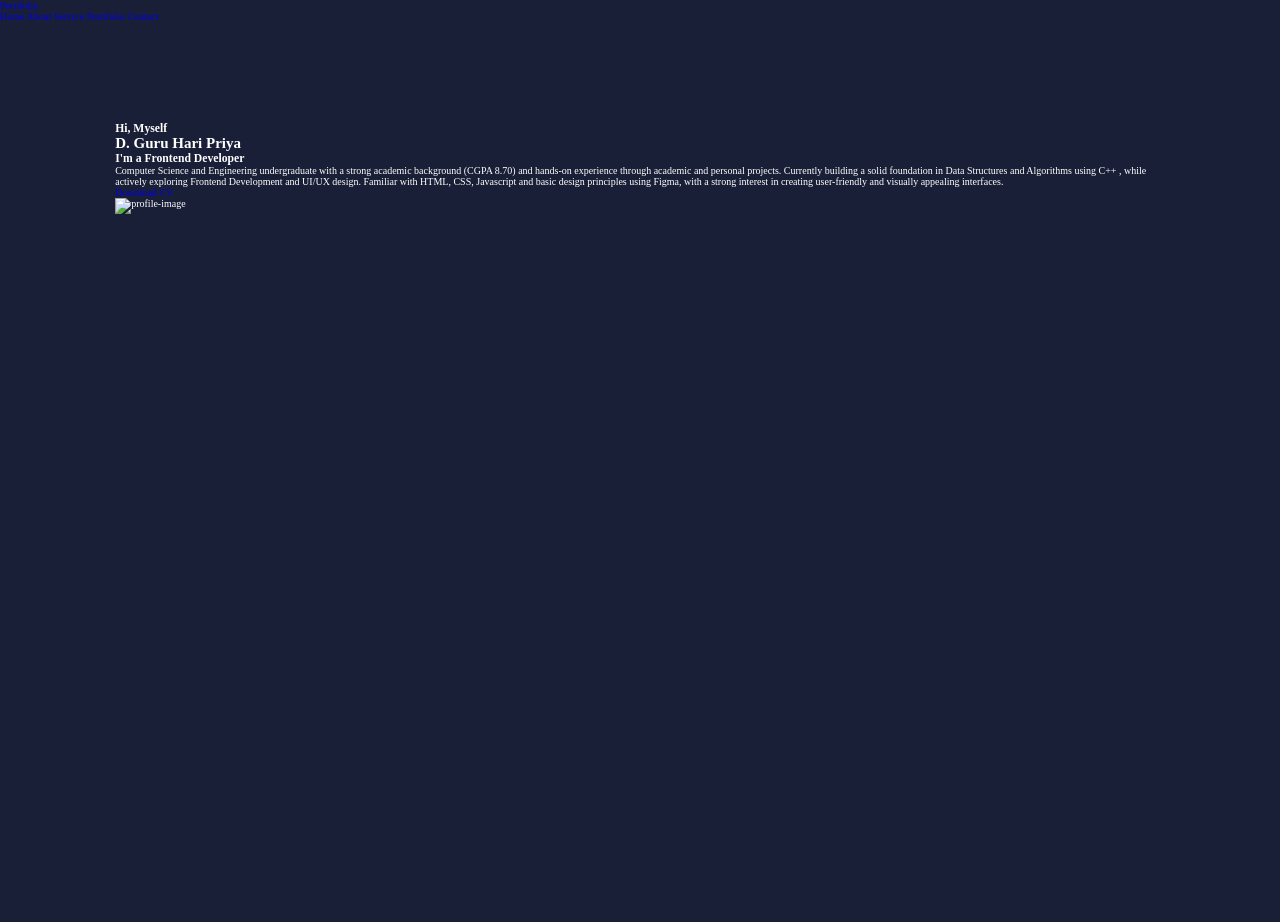
==== lvl1 task1/index.html @ 9300e4ef "Level 1 Task 1 codsoft- portifolio using html and css" ====
<!DOCTYPE html>
<html lang="en">
<head>
    <meta charset="UTF-8">
    <meta name="viewport" content="width=device-width, initial-scale=1.0">
    <title>Portifolio website</title>
    <link rel="stylesheet" href="style.css">
</head>
<body>
    <!-- header section -->
     <header class="header">
        <a href="#" class="logo">Portifolio</a>

        <i class="fa-solid fa-bars" id="menu-icon"></i>

        <nav class="navbar">
            <a href="#" class="active">Home</a>
            <a href="#" >About</a>
            <a href="#" >Service</a>
            <a href="#" >Portifolio</a>
            <a href="#" >Contact</a>
        </nav>
     </header>

     <!-- home section -->
      <section class="home" id="home">
        <div class="home-content">
            <h3>Hi, Myself</h3>
            <h1>D. Guru Hari Priya</h1>
            <h3>I'm a Frontend Developer</h3>
            <p>Computer Science and Engineering undergraduate with a strong academic background (CGPA 8.70) and hands-on experience through academic and personal projects. Currently building a solid foundation in Data Structures and Algorithms using C++ , while actively exploring Frontend Development and UI/UX design. Familiar with HTML, CSS, Javascript and basic design principles using Figma, with a strong interest in creating user-friendly and visually appealing interfaces.</p>
            <div class="social-media">
                <a href="#"><i class="fa-brands fa-instagram"></i></a>
                <a href="#"><i class="fa-brands fa-square-linkedin"></i></a>
            </div>

            <a href="#" class="btn">Download CV</a>
        </div>

        <div class="home-img">
            <img src="" alt="profile-image">
        </div>
      </section>
</body>
</html>
---- lvl1 task1/style.css ----
*{
    margin: 0;
    padding: 0;
    box-sizing: border-box;
    text-decoration: none;
    border: none;
    outline: none;
    scroll-behavior: smooth;
}

:root{
    --bg-color:#191f36;
    --snd-bf-color:#262b40;
    --text-color: #fff;
    --main-color: #59b2f4;
}

html{
    font-size: 62.5%;
    overflow-x: hidden;
}

body{
    background: var(--bg-color);
    color: var(--text-color);
}

section{
    min-height: 100vh;
    padding: 10rem 9% 2rem;
}

.header{
    
}
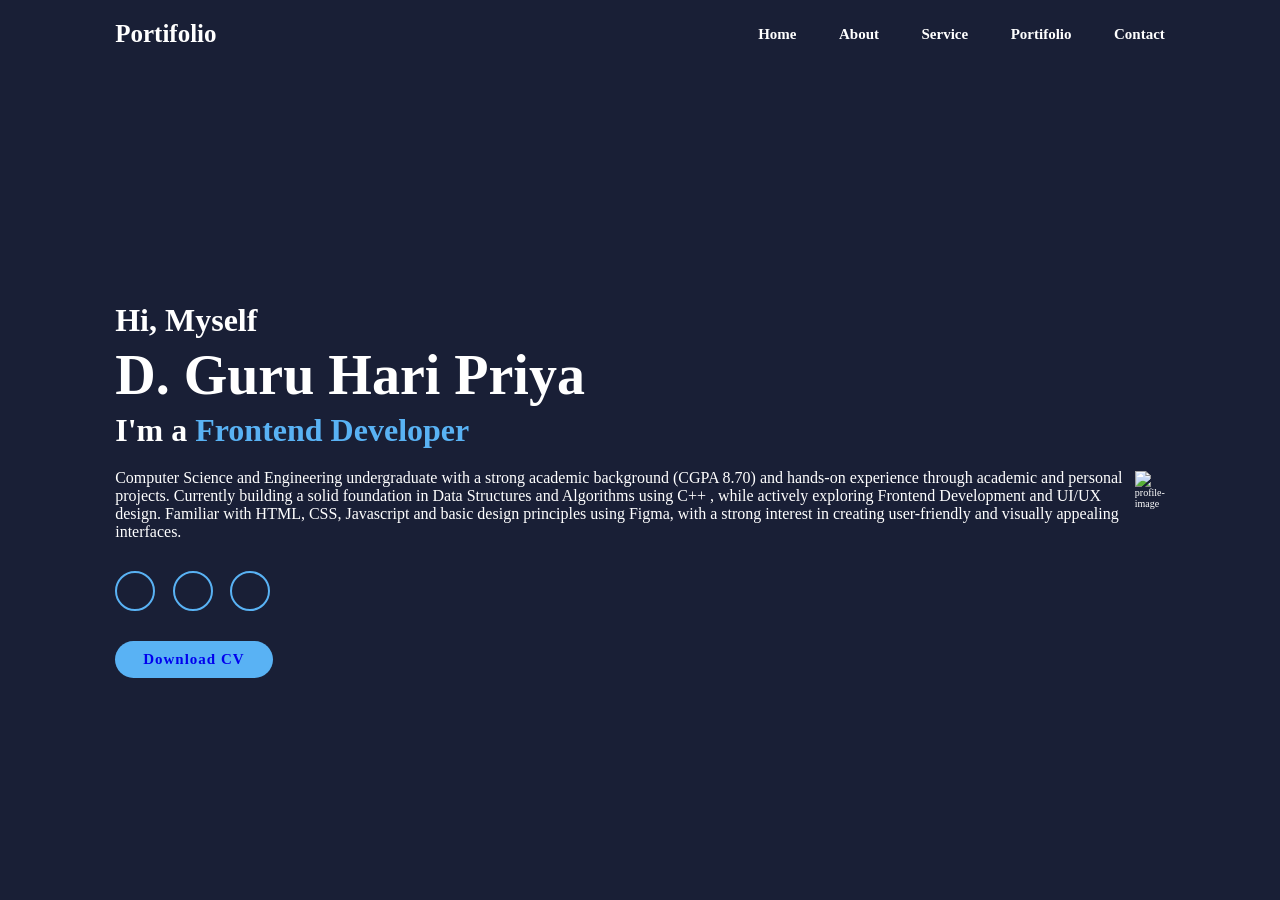
==== commit 1d8f81f1: "level 1 task1 portifolio(continuation)" ====
--- a/lvl1 task1/index.html
+++ b/lvl1 task1/index.html
@@ -27,18 +27,19 @@
         <div class="home-content">
             <h3>Hi, Myself</h3>
             <h1>D. Guru Hari Priya</h1>
-            <h3>I'm a Frontend Developer</h3>
+            <h3>I'm a <span>Frontend Developer</span></h3>
             <p>Computer Science and Engineering undergraduate with a strong academic background (CGPA 8.70) and hands-on experience through academic and personal projects. Currently building a solid foundation in Data Structures and Algorithms using C++ , while actively exploring Frontend Development and UI/UX design. Familiar with HTML, CSS, Javascript and basic design principles using Figma, with a strong interest in creating user-friendly and visually appealing interfaces.</p>
             <div class="social-media">
+                <a href="#"><i class="fa-brands fa-linkedin"></i></a>
+                <a href="#"><i class="fa-brands fa-github"></i></a>
                 <a href="#"><i class="fa-brands fa-instagram"></i></a>
-                <a href="#"><i class="fa-brands fa-square-linkedin"></i></a>
             </div>
 
             <a href="#" class="btn">Download CV</a>
         </div>
 
         <div class="home-img">
-            <img src="" alt="profile-image">
+            <img src="https://imgs.search.brave.com/bb505dStzs94IVTV62of6fDtKr_Y_tib5QIqt8AP_3w/rs:fit:860:0:0:0/g:ce/aHR0cHM6Ly93YWxs/cGFwZXJjYXQuY29t/L3cvZnVsbC8yL2Iv/My8xODI3MjctMjU2/MHgxNDQwLWRlc2t0/b3AtaGQtZGVhZHBv/b2wtYmFja2dyb3Vu/ZC1waG90by5qcGc" alt="profile-image">
         </div>
       </section>
 </body>
--- a/lvl1 task1/style.css
+++ b/lvl1 task1/style.css
@@ -31,5 +31,122 @@
 }
 
 .header{
-    
+    position: fixed;
+    top: 0;
+    left: 0;
+    width: 100%;
+    padding: 2rem 9%;
+    background: var(--bg-color);
+    display: flex;
+    justify-content: space-between;
+    align-items: center;
+    z-index: 100;
+}
+
+.logo{
+    font-size: 2.5rem;
+    color: var(--text-color);
+    font-weight: 700;
+    cursor: default;
+}
+
+.navbar a{
+    font-size: 1.5rem;
+    font-weight: 700;
+    color: var(--text-color);
+    margin-left: 4rem;
+}
+
+.navbar a:hover, .navbar a:active{
+    color:var(--text-color);
+}
+
+.menu-icon{
+    font-size: 3.6rem;
+    color:var(--text-color);
+    display: none;
+}
+
+.home{
+    display: flex;
+    justify-content: center;
+    align-items: center;
+}
+
+.home-content h3{
+    font-size: 3.2rem;
+    font-weight: 700;
+}
+
+.home-content h3:nth-of-type(2){
+    margin-bottom: 2rem;
+}
+
+span{
+    color: var(--main-color);
+}
+
+.home-content h1{
+    font-size: 5.6rem;
+    font-weight: 700;
+    line-height: 1.3;
+}
+
+.home-img img{
+    width: 25vw;
+    animation: floatImage 5s ease-in-out infinite;
+}
+
+@keyframes floatImage{
+    0%{
+        transform: translateY(0);
+    }
+    50%{
+        transform: translateY(-2.4rem);
+    }
+    100%{
+        transform: translateY(0);
+    }
+}
+
+.home-content p{
+    font-size: 1.6rem;
+}
+
+.social-media a{
+    display: inline-flex;
+    justify-content: center;
+    align-items: center;
+    width: 4rem;
+    height: 4rem;
+    background: transparent;
+    border: 0.2rem solid var(--main-color);
+    border-radius: 50%;
+    font-size: 2rem;
+    color: var(--main-color);
+    margin: 3rem 1.5rem 3rem 0;
+    transition: .5s ease;
+}
+
+.social-media a:hover{
+    background: var(--main-color);
+    box-shadow: 0 0 1rem var(--main-color);
+    color: var(--snd-bf-color);
+}
+
+.btn{
+    display: inline-block;
+    padding: 1rem 2.8rem;
+    background: var(--main-color);
+    border-radius: 4rem;
+    box-decoration-break: 0 0 1rem var(--main-color);
+    font-size: 1.5rem;
+    columns: var(--bg-color);
+    letter-spacing: 0.1rem;
+    font-weight: 600;
+    transition-timing-function: 0.5s ease;
+}
+
+.btn:hover{
+    box-shadow: none;
 }
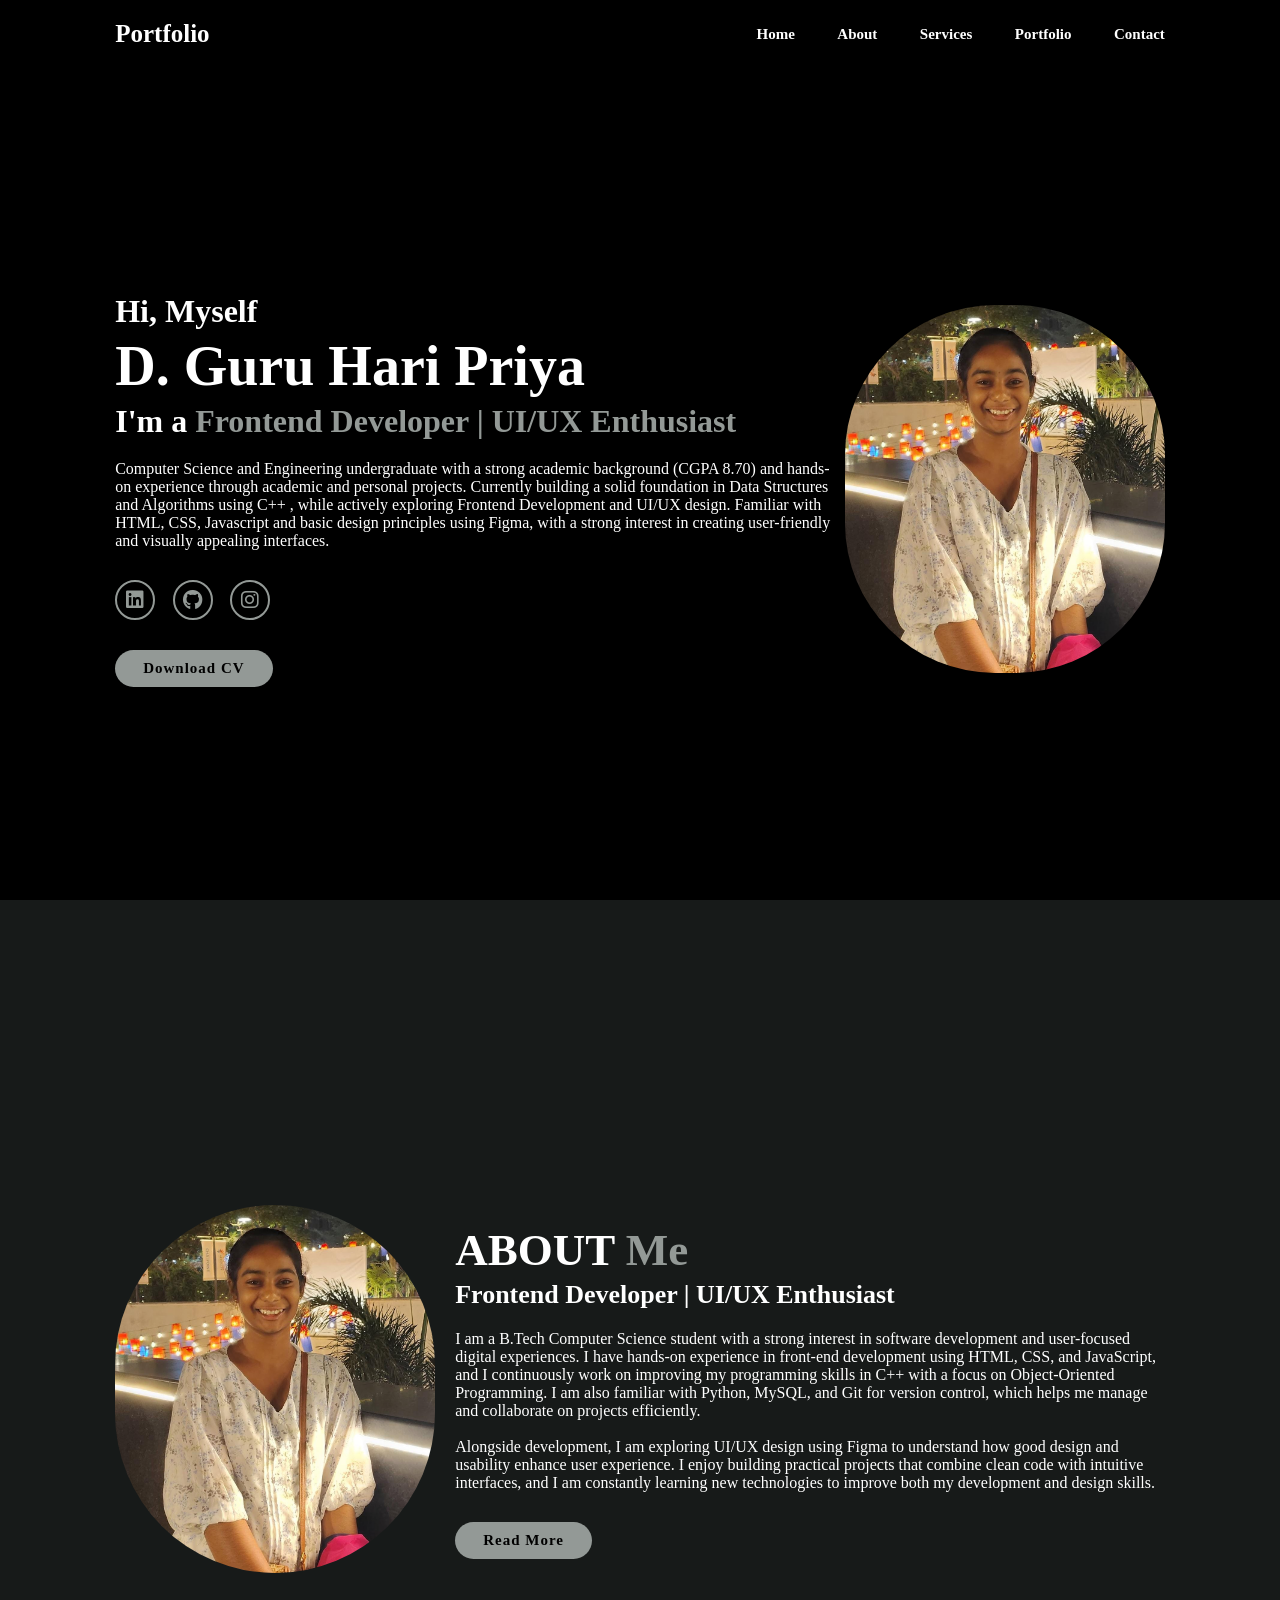
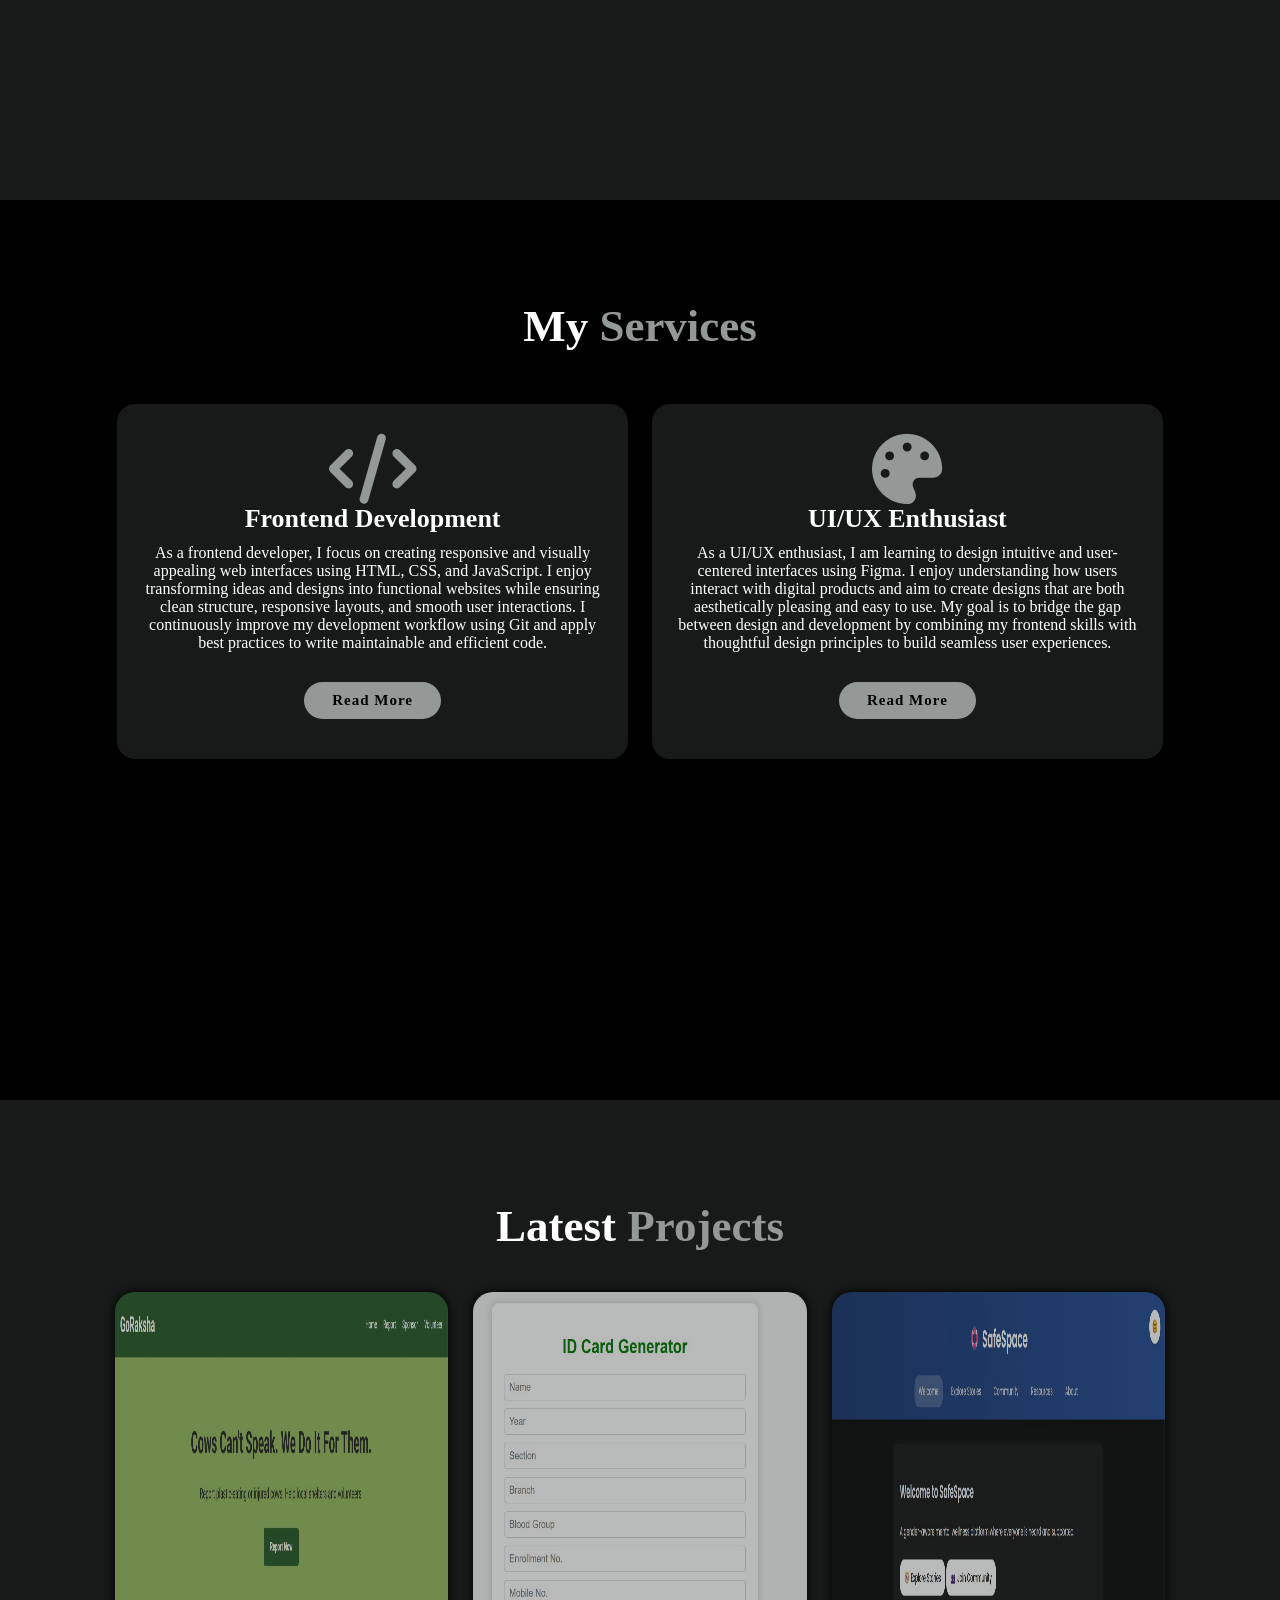
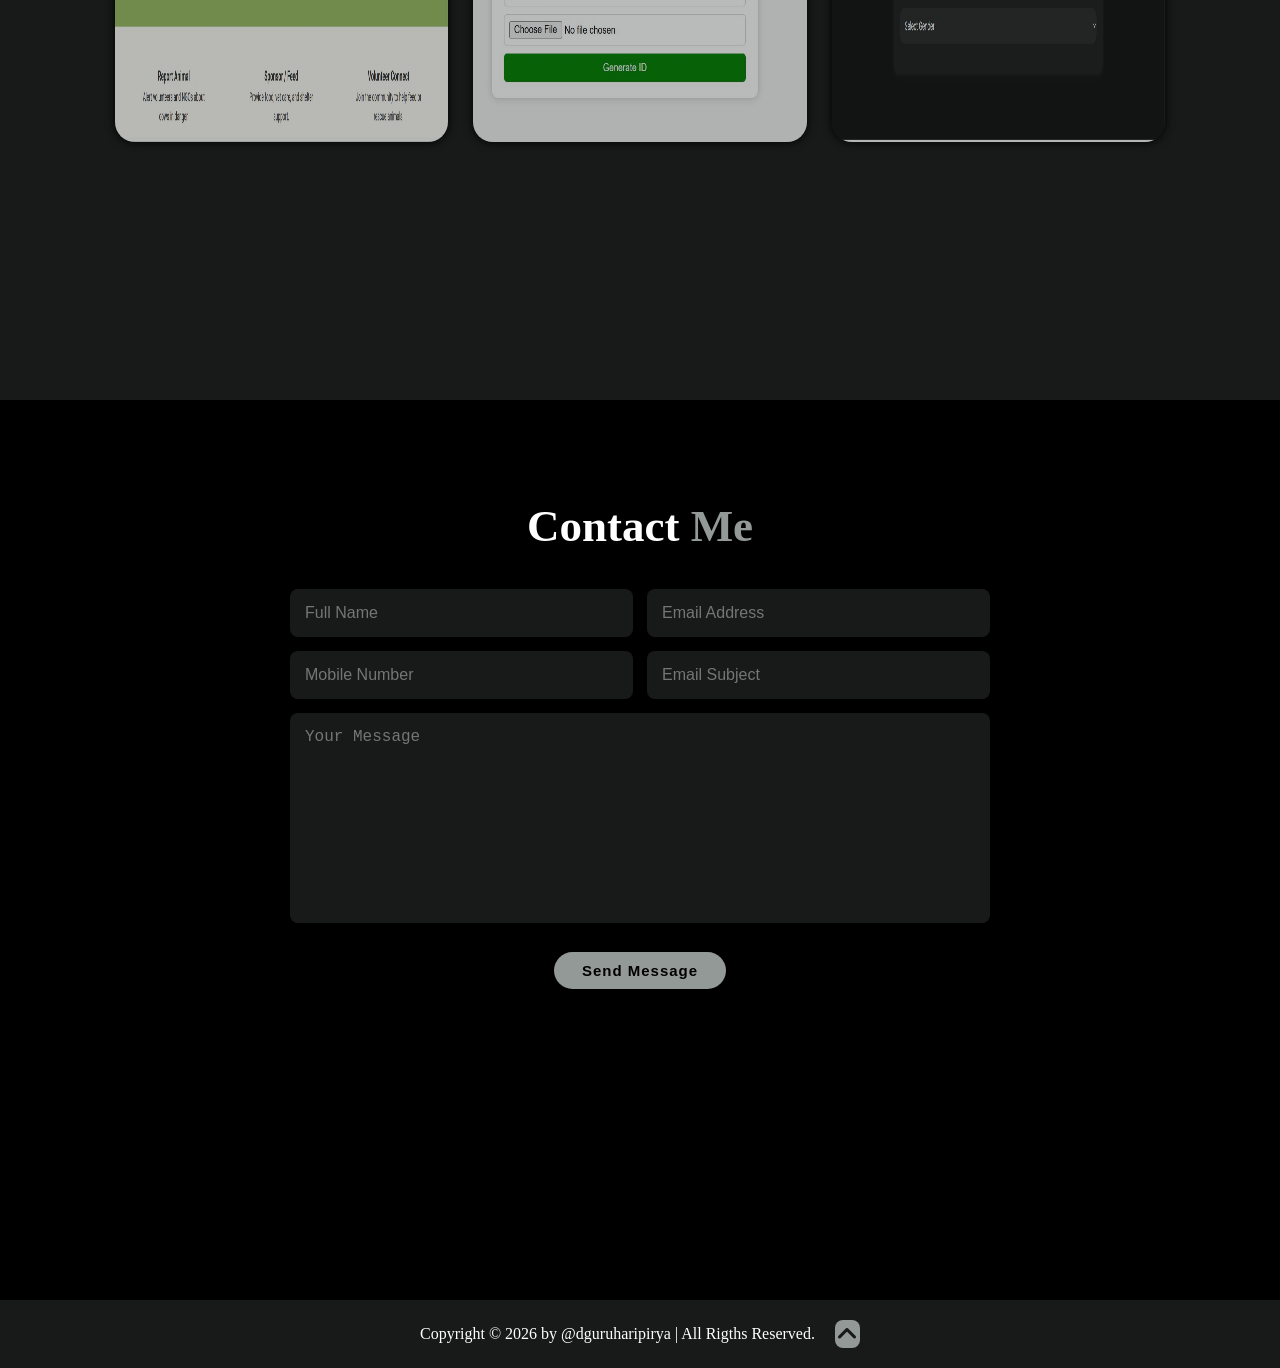
==== commit c42b3230: "level 1 task 1 portfolio(completed)" ====
--- a/lvl1 task1/index.html
+++ b/lvl1 task1/index.html
@@ -3,22 +3,23 @@
 <head>
     <meta charset="UTF-8">
     <meta name="viewport" content="width=device-width, initial-scale=1.0">
-    <title>Portifolio website</title>
+    <title>Portfolio website</title>
     <link rel="stylesheet" href="style.css">
+    <link rel="stylesheet" href="https://cdnjs.cloudflare.com/ajax/libs/font-awesome/6.5.1/css/all.min.css">
 </head>
 <body>
     <!-- header section -->
      <header class="header">
-        <a href="#" class="logo">Portifolio</a>
+        <a href="#" class="logo">Portfolio</a>
 
-        <i class="fa-solid fa-bars" id="menu-icon"></i>
+        <!-- <i class="fa-solid fa-bars" id="menu-icon"></i> -->
 
         <nav class="navbar">
-            <a href="#" class="active">Home</a>
-            <a href="#" >About</a>
-            <a href="#" >Service</a>
-            <a href="#" >Portifolio</a>
-            <a href="#" >Contact</a>
+            <a href="#home" class="active">Home</a>
+            <a href="#about" >About</a>
+            <a href="#services" >Services</a>
+            <a href="#portfolio" >Portfolio</a>
+            <a href="#contact" >Contact</a>
         </nav>
      </header>
 
@@ -27,20 +28,122 @@
         <div class="home-content">
             <h3>Hi, Myself</h3>
             <h1>D. Guru Hari Priya</h1>
-            <h3>I'm a <span>Frontend Developer</span></h3>
+            <h3>I'm a <span>Frontend Developer | UI/UX Enthusiast</span></h3>
             <p>Computer Science and Engineering undergraduate with a strong academic background (CGPA 8.70) and hands-on experience through academic and personal projects. Currently building a solid foundation in Data Structures and Algorithms using C++ , while actively exploring Frontend Development and UI/UX design. Familiar with HTML, CSS, Javascript and basic design principles using Figma, with a strong interest in creating user-friendly and visually appealing interfaces.</p>
             <div class="social-media">
-                <a href="#"><i class="fa-brands fa-linkedin"></i></a>
-                <a href="#"><i class="fa-brands fa-github"></i></a>
-                <a href="#"><i class="fa-brands fa-instagram"></i></a>
+                <a href="https://www.linkedin.com/in/d-guru-hari-priya-797b0831b?utm_source=share&utm_campaign=share_via&utm_content=profile&utm_medium=android_app"><i class="fa-brands fa-linkedin"></i></a>
+                <a href="https://github.com/pika2105chu"><i class="fa-brands fa-github"></i></a>
+                <a href="https://www.instagram.com/hp21.12.21"><i class="fa-brands fa-instagram"></i></a>
+            </div>
+            
+            <a href="https://drive.google.com/file/d/1n7wOFxzJHuRPDo8IA7DkOExs40i5KOAV/view?usp=sharing" class="btn">Download CV</a>
+        </div>
+        
+        <div class="home-img">
+            <img src="profilepic.jpeg" alt="profile-image">
+        </div>
+    </section>
+    
+    <!-- about section -->
+    <section class="about" id="about">
+        <div class="about-img">
+            <img src="profilepic.jpeg" alt="about profile pic">
+        </div>
+        
+        <div class="about-content">
+            <h2 class="heading">ABOUT <span>Me</span></h2>
+            <h3>Frontend Developer | UI/UX Enthusiast</h3>
+            <p>I am a B.Tech Computer Science student with a strong interest in software development and user-focused digital experiences. I have hands-on experience in front-end development using HTML, CSS, and JavaScript, and I continuously work on improving my programming skills in C++ with a focus on Object-Oriented Programming. I am also familiar with Python, MySQL, and Git for version control, which helps me manage and collaborate on projects efficiently.
+                <br>
+                <br>
+                Alongside development, I am exploring UI/UX design using Figma to understand how good design and usability enhance user experience. I enjoy building practical projects that combine clean code with intuitive interfaces, and I am constantly learning new technologies to improve both my development and design skills.</p>
+            <a href="#" class="btn">Read More</a>
+        </div>
+    </section>
+
+    <!-- service section -->
+    <section class="services" id="services">
+        <h2 class="heading">My <span>Services</span></h2>
+        
+        <div class="services-container">
+            <div class="services-box">
+                <i class="fa-solid fa-code"></i>
+                <h3>Frontend Development</h3>
+                <p>As a frontend developer, I focus on creating responsive and visually appealing web interfaces using HTML, CSS, and JavaScript. I enjoy transforming ideas and designs into functional websites while ensuring clean structure, responsive layouts, and smooth user interactions. I continuously improve my development workflow using Git and apply best practices to write maintainable and efficient code.</p>
+                <a href="#" class="btn">Read More</a>
+                </div>
+
+            <div class="services-box">
+                <i class="fa-solid fa-palette"></i>
+                <h3>UI/UX Enthusiast</h3>
+                <p>As a UI/UX enthusiast, I am learning to design intuitive and user-centered interfaces using Figma. I enjoy understanding how users interact with digital products and aim to create designs that are both aesthetically pleasing and easy to use. My goal is to bridge the gap between design and development by combining my frontend skills with thoughtful design principles to build seamless user experiences.</p>
+                <a href="#" class="btn">Read More</a>
+                </div>    
+            </div>
+        </section>
+
+        <!-- portflio section -->
+        <section class="portfolio" id="portfolio">
+            <h2 class="heading">Latest <span>Projects</span></h2>
+
+            <div class="portfolio-container">
+                <div class="portfolio-box">
+                    <img src="goraksha project.jpeg" alt="goraksha project">
+                    <div class="portfolio-layer">
+                        <h4>GoRaksha Project</h4>
+                        <p>A static informational website created to spread awareness about cow protection and welfare initiatives. Built using HTML and CSS, the project highlights structured layout design, responsive sections, and clear presentation of information.</p>
+                        <a href="https://pika2105chu.github.io/GoRaksha/"><i class="fa-solid fa-up-right-from-square"></i></a>
+                    </div>
+                </div>
+
+                <div class="portfolio-box">
+                    <img src="idcard-generator projecct.png" alt="id card generator project">
+                    <div class="portfolio-layer">
+                        <h4>Id-card Generator</h4>
+                        <p>A web-based application that generates a customizable student ID card by taking user input such as name, branch, enrollment number, and photo. The project dynamically creates a formatted ID card using HTML, CSS, JavaScript, and Java for backend processing. It demonstrates form handling, DOM manipulation, and responsive UI design.</p>
+                        <a href="https://pika2105chu.github.io/id-card-generator/"><i class="fa-solid fa-up-right-from-square"></i></a>
+                    </div>
+                </div>
+
+                <div class="portfolio-box">
+                    <img src="safespace project.jpeg" alt="safe space project">
+                    <div class="portfolio-layer">
+                        <h4>SafeSpace - A group project</h4>
+                        <p>A responsive website designed to promote a safe digital environment and provide helpful resources. The project focuses on clean UI design and structured web pages built using HTML and CSS, emphasizing accessibility and user-friendly navigation.</p>
+                        <a href="https://dan-arushi09.github.io/SafeSpace/index.html"><i class="fa-solid fa-up-right-from-square"></i></a>
+                    </div>
+                </div>
+            </div>
+        </section>
+
+        <!-- contact section -->
+        <section class="contact" id="contact">
+            <h2 class="heading">Contact <span>Me</span></h2>
+
+            <form action="#">
+                <div class="input-box">
+                    <input type="text" placeholder="Full Name">
+                    <input type="email" placeholder="Email Address">
+                </div>
+
+                <div class="input-box">
+                    <input type="number" placeholder="Mobile Number">
+                    <input type="text" placeholder="Email Subject">
+                </div>
+                <textarea name="" id="" cols="30" rows="10" placeholder="Your Message"></textarea>
+                <input type="submit" value="Send Message" class="btn">
+            </form>
+        </section>
+
+        <!-- footer design -->
+         <footer class="footer">
+            <div class="footer-text">
+                <p>Copyright &copy; 2026 by @dguruharipirya | All Rigths Reserved.</p>
             </div>
 
-            <a href="#" class="btn">Download CV</a>
-        </div>
-
-        <div class="home-img">
-            <img src="https://imgs.search.brave.com/bb505dStzs94IVTV62of6fDtKr_Y_tib5QIqt8AP_3w/rs:fit:860:0:0:0/g:ce/aHR0cHM6Ly93YWxs/cGFwZXJjYXQuY29t/L3cvZnVsbC8yL2Iv/My8xODI3MjctMjU2/MHgxNDQwLWRlc2t0/b3AtaGQtZGVhZHBv/b2wtYmFja2dyb3Vu/ZC1waG90by5qcGc" alt="profile-image">
-        </div>
-      </section>
+            <div class="footer-iconTop">
+                <a href="#home"><i class="fa-solid fa-angle-up"></i></a>
+            </div>
+         </footer>
 </body>
 </html>
--- a/lvl1 task1/style.css
+++ b/lvl1 task1/style.css
@@ -9,10 +9,10 @@
 }
 
 :root{
-    --bg-color:#191f36;
-    --snd-bf-color:#262b40;
+    --bg-color:#000000;
+    --snd-bf-color:#171a19;
     --text-color: #fff;
-    --main-color: #59b2f4;
+    --main-color: #939996;
 }
 
 html{
@@ -95,6 +95,7 @@
 .home-img img{
     width: 25vw;
     animation: floatImage 5s ease-in-out infinite;
+    border-radius: 150px;
 }
 
 @keyframes floatImage{
@@ -135,18 +136,341 @@
 }
 
 .btn{
+    transition: .5s ease;
     display: inline-block;
     padding: 1rem 2.8rem;
     background: var(--main-color);
     border-radius: 4rem;
-    box-decoration-break: 0 0 1rem var(--main-color);
     font-size: 1.5rem;
-    columns: var(--bg-color);
+    color: var(--bg-color);
     letter-spacing: 0.1rem;
     font-weight: 600;
     transition-timing-function: 0.5s ease;
 }
 
 .btn:hover{
-    box-shadow: none;
+    box-shadow: 0 0 1rem var(--main-color);
+}
+
+.about{
+    display: flex;
+    justify-content: center;
+    align-items: center;
+    gap: 2rem;
+    background: var(--snd-bf-color);
+}
+
+.about-img img{
+    border-radius: 350px;
+    width: 25vw;
+
+}
+
+.heading{
+    text-align: center;
+    font-size: 4.5rem;
+}
+
+.about-content h2{
+    text-align: left;
+    line-height: 1.3;
+}
+
+.about-content h3{
+    font-size: 2.6rem;
+}
+
+.about-content p{
+    font-size: 1.6rem;
+    margin: 2rem 0 3rem;
+}
+
+.services h2{
+    margin-bottom: 5rem;
+}
+
+.services-container{
+    display: flex;
+    justify-content: center;
+    align-items: center;
+    flex-wrap: wrap;
+    gap: 2rem;
+}
+
+.services-container .services-box{
+    flex: 1 1 30rem;
+    background: var(--snd-bf-color);
+    padding: 3rem 2rem 4rem;
+    border-radius: 2rem;
+    text-align: center;
+    border: 0.2rem solid var(--bg-color);
+    transition: 0.5s ease;
+}
+
+.services-container .services-box:hover{
+    border-color: var(--main-color);
+    transform: scale(1.02);
+}
+
+.services-box i{
+    font-size: 7rem;
+    color: var(--main-color);
+}
+
+.services-box h3{
+    font-size: 2.6rem;
+}
+
+.services-box p{
+    font-size: 1.6rem;
+    margin: 1rem 0 3rem;
+}
+
+.portfolio{
+    background: var(--snd-bf-color);
+}
+
+.portfolio h2{
+    margin-bottom: 4rem;
+}
+
+.portfolio-container{
+    display: grid;
+    grid-template-columns: repeat(3,1fr);
+    align-items: center;
+    gap: 2.5rem;
+}
+
+.portfolio-container .portfolio-box{
+    position: relative;
+    border-radius: 2rem;
+    box-shadow: 0 0 1rem var(--bg-color);
+    overflow: hidden;
+    display: flex;
+}
+
+.portfolio-box img{
+    width: 100%;
+    height: 50vh;
+    transition: .5s ease;
+    opacity: 0.7;
+}
+
+.portfolio-box:hover img{
+    transform: scale(1.1);
+}
+
+.portfolio-box .portfolio-layer{
+    position: absolute;
+    bottom: 0;
+    left: 0;
+    width: 100;
+    height: 100%;
+    background: linear-gradient(rgba(0,0,0,0.1, var(--main-color)));
+    display: flex;
+    justify-content: center;
+    align-items: center;
+    flex-direction: column;
+    text-align: center;
+    padding: 0.4rem;
+    transform: translateY(100%);
+    transition: 0.5s ease;
+}
+
+.portfolio-box:hover .portfolio-layer{
+    transform: translateY(0);
+}
+
+.portfolio-layer h4{
+    font-size: 3rem;
+}
+
+.portfolio-layer p{
+    font-size: 1.6rem;
+    margin: 0.3rem 0 1rem;
+}
+
+.portfolio-layer a{
+    display: inline-flex;
+    justify-content: center;
+    align-items: center;
+    width: 5rem;
+    height: 5rem;
+    background: var(--text-color);
+    border-radius: 50%;
+    
+}
+
+.portfolio-layer a i{
+    font-size: 2rem;
+    color: var(--snd-bf-color);
+}
+
+.contact h2{
+    margin-bottom: 3rem;
+}
+
+.contact form{
+    max-width: 70rem;
+    margin: 1rem auto;
+    text-align: center;
+    margin-bottom: 3rem;
+}
+
+.contact form .input-box{
+    display: flex;
+    justify-content: space-between;
+    flex-wrap: wrap;
+}
+
+.contact form .input-box input, .contact form textarea{
+    width: 100%;
+    padding: 1.5rem;
+    font-size: 1.6rem;
+    color: var(--text-color);
+    background: var(--snd-bf-color);
+    border-radius: 0.8rem;
+    margin: 0.7rem 0;
+}
+
+.contact form .input-box input{
+    width: 49%;
+}
+
+.contact form textarea{
+    resize: none;
+}
+
+.contact form .btn{
+    margin-top: 2rem;
+    cursor: pointer;
+}
+
+.footer{
+    display: flex;
+    justify-content: center;
+    align-items: center;
+    flex-wrap: wrap;
+    padding: 2rem 9%;
+    background: var(--snd-bf-color);
+    
+}
+
+.footer-text{
+    font-size: 1.6rem;
+}
+
+.footer-iconTop{
+    display: inline-flex;
+    justify-content: center;
+    align-items: center;
+    padding: 0.2rem 0.2rem;
+    margin-left: 20px;
+    background:var(--main-color) ;
+    border-radius: 0.8rem;
+    transition: 0.5 ease;
+}
+
+.footer-iconTop a:hover{
+    box-shadow: 0 0 1rem var(--main-color);
+}
+
+.footer-iconTop a i{
+    font-size: 2.4rem;
+    color: var(--snd-bf-color);
+}
+
+/* screen sizes */
+
+@media (max-width:1200px){
+    html{
+        font-size: 55%;
+    }
+}
+
+
+@media (max-width:990px){
+    .header{
+        padding: 2rem 3%;
+    }
+
+    section{
+        padding: 10rem 3%;
+    }
+    
+    .services{
+        padding: 7rem;
+    }
+    
+    .portfolio{
+        padding-bottom: 7rem;
+    }
+    
+    .contact{
+        min-height: auto;
+    }
+    
+    .footer{
+        padding: 2rem 3%;
+    }
+}
+
+
+@media (max-width:760px){
+    #menu-icon{
+        display: block;
+    }
+
+    .navbar{
+        position: absolute;
+        top: 100%;
+        left: 0;
+        width: 100%;
+        padding: 1rem 3%;
+        background: var(--bg-color);
+        border-top: 0.1rem solid rgba(0, 0,0,0.2);
+        box-shadow: 0 0.5rem 1rem rgba(0, 0,0,0.2);
+    }
+
+    .home{
+        flex-direction: column;
+    }
+
+    .home-content h3{
+        font-size: 2.6rem;
+    }
+
+    .home-content h1{
+        font-size: 5rem;
+    }
+
+    .home-content{
+        order: 2;
+    }
+
+    .home-img img{
+        width: 70vw;
+        margin-top: 4rem;
+    }
+
+    .about{
+        flex-direction: column;
+    }
+
+    .about-img img{
+        width: 90vw;
+        margin-top: 4rem;
+    }
+
+    .services h2{
+        margin-bottom: 3rem;
+    }
+
+    .portfolio h2{
+        margin-bottom: 3rem;
+    }
+
+    .portfolio-container{
+        grid-template-columns: repeat(2,1fr);
+    }
 }
